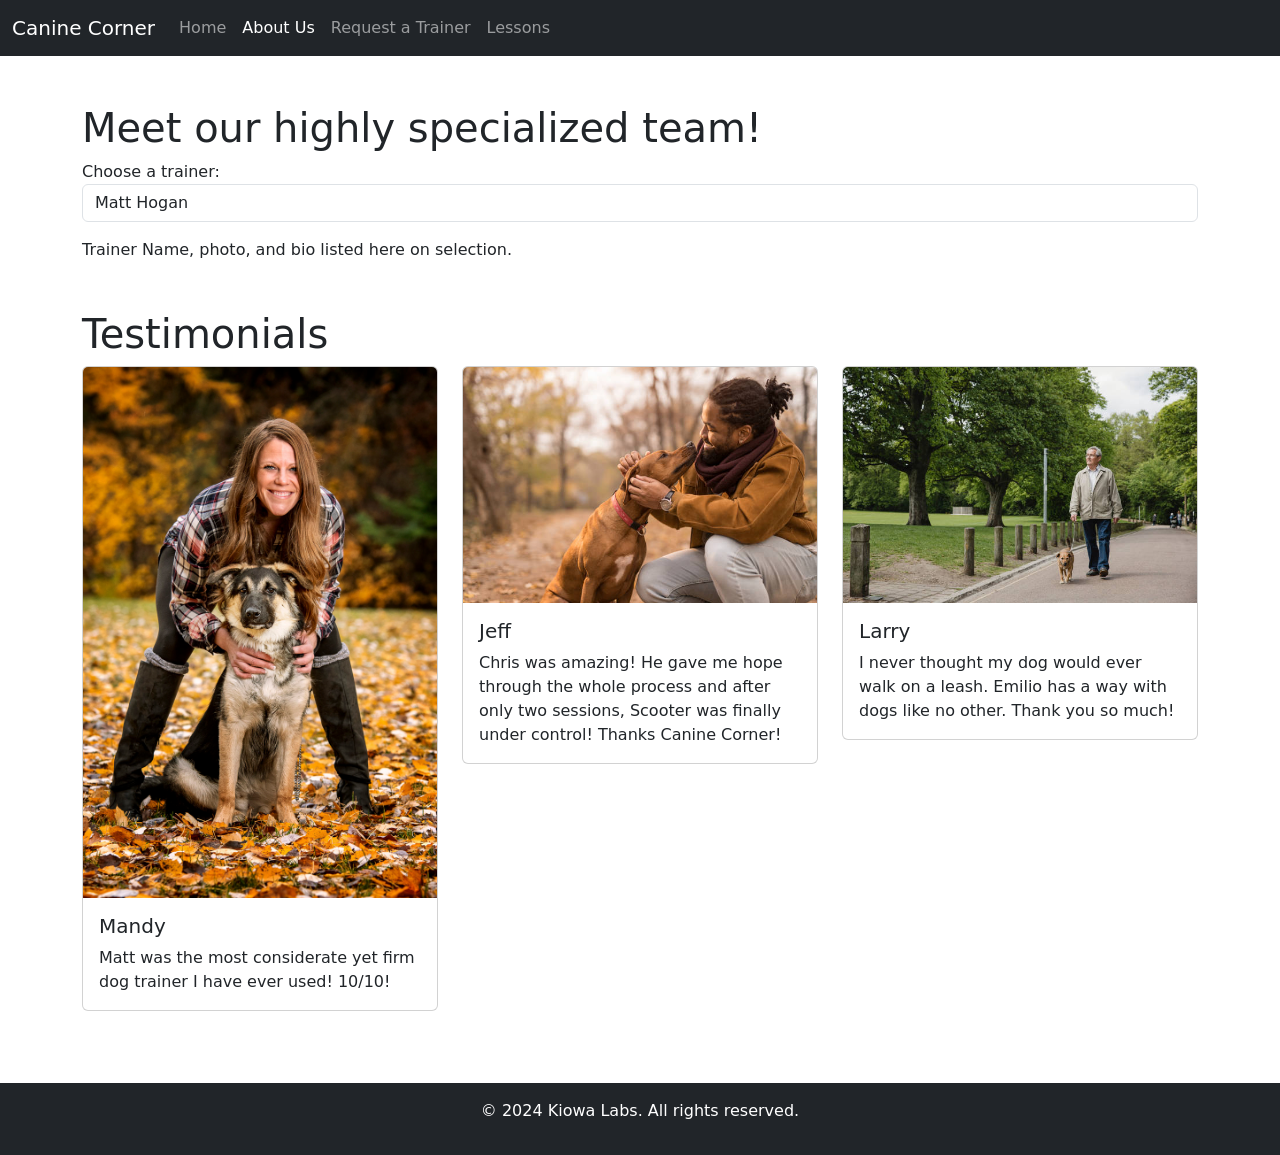
==== aboutUs.html @ 1c784fdc "functional in browser" ====
<!DOCTYPE html>
<html lang="en">
<head>
  <meta charset="UTF-8">
  <meta name="viewport" content="width=device-width, initial-scale=1.0">
  <title>Canine Corner Home</title>

  <!-- Bootstrap -->
  <link href="https://cdn.jsdelivr.net/npm/bootstrap@5.3.0-alpha1/dist/css/bootstrap.min.css" rel="stylesheet">

</head>
<body>
  
  <!-- Navbar -->
  <nav class="navbar navbar-expand-lg navbar-dark bg-dark">
    <div class="container-fluid">
      <a class="navbar-brand" href="index.html">Canine Corner</a>
      <button class="navbar-toggler" type="button" data-bs-toggle="collapse" data-bs-target="#navbarNav" aria-controls="navbarNav" aria-expanded="false" aria-label="Toggle navigation">
        <span class="navbar-toggler-icon"></span>
      </button>
      <div class="collapse navbar-collapse" id="navbarNav">
        <ul class="navbar-nav">
          <li class="nav-item">
            <a class="nav-link" aria-current="page" href="index.html">Home</a>
          </li>
          <li class="nav-item">
            <a class="nav-link active" href="aboutUs.html">About Us</a>
          </li>
          <li class="nav-item">
            <a class="nav-link" href="requestForm.html">Request a Trainer</a>
          </li>
          <li class="nav-item">
            <a class="nav-link" href="lessons.html">Lessons</a>
          </li>
        </ul>
      </div>
    </div>
  </nav>

  <!-- Content Section -->
  <main>
    <section>
      <div class="container my-5">
        <h1>Meet our highly specialized team!</h1>
        <div class="form-group">
          <label for="trainerDropdown">Choose a trainer:</label>
          <select class="form-control" id="trainerDropdown">
              <option value="1">Matt Hogan</option>
              <option value="2">Charlie Daniels</option>
              <option value="3">Chris Carpenter</option>
              <option value="4">Johnny Chase</option>
              <option value="4">Emilio Sanchez</option>
          </select>
      </div>
      <div id="selectedOption" class="mt-3">Trainer Name, photo, and bio listed here on selection.</div>
    </section>
    <section>
      <div class="container my-5">
        <h1>Testimonials</h1>
        
        <div class="row">
            <!-- Card 1 -->
            <section class="col-md-4 col-sm-6 mb-4">
                <div class="card">
                    <img src="images/mandy.jpg" class="card-img-top" alt="Card Image">
                    <div class="card-body">
                        <h5 class="card-title">Mandy</h5>
                        <p class="card-text">Matt was the most considerate yet firm dog trainer I have ever used! 10/10!</p>
                    </div>
                </div>
              </section>
            <!-- Card 2 -->
            <section class="col-md-4 col-sm-6 mb-4">
                <div class="card">
                    <img src="images/jeff.jpg" class="card-img-top" alt="Card Image">
                    <div class="card-body">
                        <h5 class="card-title">Jeff</h5>
                        <p class="card-text">Chris was amazing! He gave me hope through the whole process and after only two sessions, Scooter was finally under control! Thanks Canine Corner!</p>
                    </div>
                </div>
              </section>
            <!-- Card 3 -->
            <section class="col-md-4 col-sm-6 mb-4">
                <div class="card">
                    <img src="images/larry.jpg" class="card-img-top" alt="Card Image">
                    <div class="card-body">
                        <h5 class="card-title">Larry</h5>
                        <p class="card-text">I never thought my dog would ever walk on a leash. Emilio has a way with dogs like no other. Thank you so much!</p>
                    </div>
                </div>
              </section>
        </div>
          
      </div>
    </section>
  </main>

  <!-- Footer -->
  <footer class="bg-dark text-white text-center py-3">
    <p>&copy; 2024 Kiowa Labs. All rights reserved.</p>
  </footer>

  <!-- Bootstrap JS and Popper.js (for responsive navbar toggle) -->
  <script src="https://cdn.jsdelivr.net/npm/@popperjs/core@2.11.6/dist/umd/popper.min.js"></script>
  <script src="https://cdn.jsdelivr.net/npm/bootstrap@5.3.0-alpha1/dist/js/bootstrap.min.js"></script>

</body>
</html>
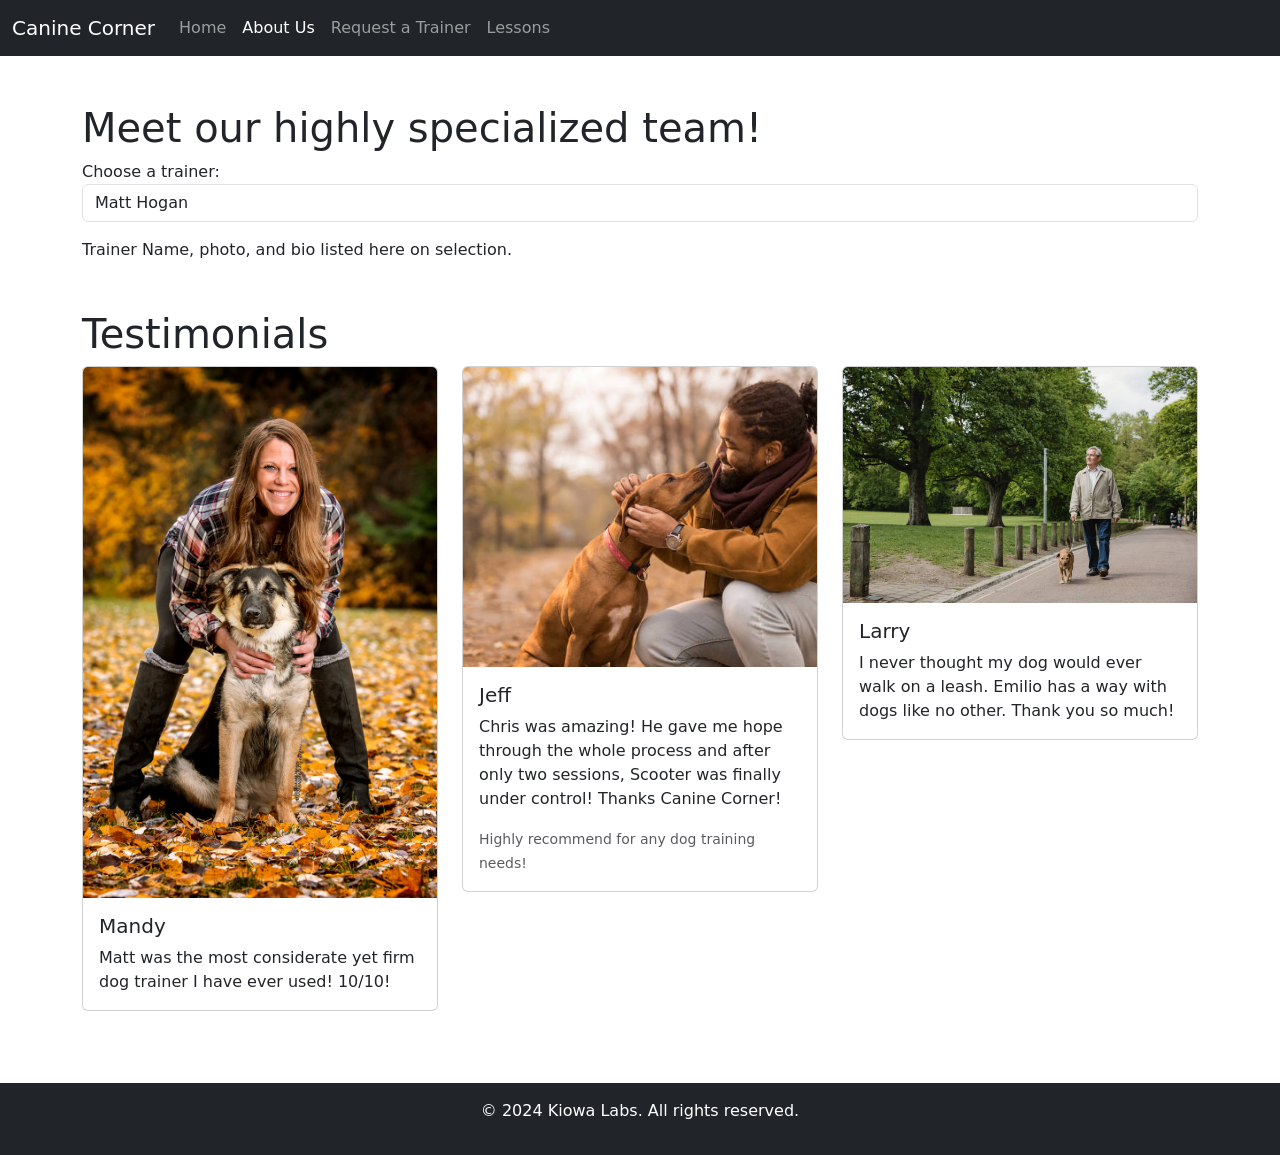
==== commit 5b737b5d: "About Us stairstep cards implemented" ====
--- a/aboutUs.html
+++ b/aboutUs.html
@@ -7,6 +7,8 @@
 
   <!-- Bootstrap -->
   <link href="https://cdn.jsdelivr.net/npm/bootstrap@5.3.0-alpha1/dist/css/bootstrap.min.css" rel="stylesheet">
+  <!-- Custom Responsive CSS -->
+  <link href="styles.css" rel="stylesheet">
 
 </head>
 <body>
@@ -76,6 +78,7 @@
                     <div class="card-body">
                         <h5 class="card-title">Jeff</h5>
                         <p class="card-text">Chris was amazing! He gave me hope through the whole process and after only two sessions, Scooter was finally under control! Thanks Canine Corner!</p>
+                        <p class="card-text"><small class="text-muted">Highly recommend for any dog training needs!</small></p>
                     </div>
                 </div>
               </section>
--- a/styles.css
+++ b/styles.css
@@ -0,0 +1,181 @@
+/* ========================================
+   Canine Corner - Responsive Enhancements
+   Combining Flexbox, CSS Grid, Media Queries & Viewport Units
+   ======================================== */
+
+/* ===== CSS GRID CONTAINER ===== */
+/* Using CSS Grid for the overall page layout */
+.page-container {
+    display: grid;
+    grid-template-rows: auto 1fr auto; /* header, main content, footer */
+    min-height: 100vh; /* Full viewport height */
+    gap: 0;
+}
+
+/* ===== VIEWPORT UNITS FOR TYPOGRAPHY ===== */
+/* Responsive typography that scales with screen size */
+.hero-title {
+    font-size: clamp(2rem, 5vw, 4rem); /* Scales between 2rem and 4rem */
+    font-weight: bold;
+    margin-bottom: 1rem;
+    color: #333;
+}
+
+.hero-subtitle {
+    font-size: clamp(1rem, 2.5vw, 1.5rem); /* Scales between 1rem and 1.5rem */
+    color: #666;
+    margin-bottom: 2rem;
+}
+
+/* ===== FLEXBOX SERVICE CARDS ===== */
+/* Main container using flexbox for flexible layout */
+.services-container {
+    display: flex;
+    flex-direction: column; /* Stack vertically on mobile */
+    gap: 2rem; /* Space between cards */
+    padding: 2rem 0;
+    max-width: 90vw; /* Responsive width using viewport units */
+    margin: 0 auto;
+}
+
+/* Individual service cards */
+.service-card {
+    display: flex;
+    flex-direction: column;
+    background: white;
+    border-radius: 10px;
+    box-shadow: 0 4px 6px rgba(0, 0, 0, 0.1);
+    overflow: hidden;
+    transition: transform 0.3s ease, box-shadow 0.3s ease;
+    min-height: 300px; /* Consistent card heights */
+}
+
+/* Hover effects for better interactivity */
+.service-card:hover {
+    transform: translateY(-5px); /* Lift card on hover */
+    box-shadow: 0 8px 15px rgba(0, 0, 0, 0.2);
+}
+
+/* Card content using flexbox for internal layout */
+/* Using aspect-ratio instead of fixed heights - 
+images are different layouts: wide, square and landscape.
+images will scale proportionally */
+.service-card .card-body {
+    display: flex;
+    flex-direction: column;
+    justify-content: space-between; /* Push button to bottom */
+    flex-grow: 1; /* Fill available space */
+    padding: 1.5rem;
+}
+
+/* ===== RESPONSIVE IMAGES ===== */
+/* base style that applies to all screen sizes than fine tune for each screen size */
+.service-card img,
+.service-card .card-img-top {
+    width: 100% !important;
+    aspect-ratio: 4/3 !important; /* Maintain consistent aspect ratio for all images, instead of using a uniform height- previously was 250px set */
+    object-fit: cover !important; /* crops the image proportionally */
+    object-position: center center !important; /* Center the crop to show both people and dog */
+}
+
+/* Using aspect-ratio instead of fixed heights - images will scale proportionally */
+
+/* ===== MEDIA QUERIES FOR RESPONSIVE BREAKPOINTS ===== */
+
+/* Mobile First Approach - Base styles above are for mobile */
+
+/* Small tablets and up (768px+) */
+@media (min-width: 768px) {
+    .services-container {
+        flex-direction: row; /* Switch to horizontal layout */
+        flex-wrap: wrap; /* Allow wrapping */
+        justify-content: center;
+    }
+    
+    .service-card {
+     /* flexbox calculations are always relative to the parent container , not the viewport or any other element */  
+        flex: 1 1 calc(50% - 1rem); /* Two cards per row 1 1 means the card will grow and shrink to fill the available space */
+        max-width: calc(50% - 1rem);
+    }
+    
+    /* Adjust container width for tablets */
+    .services-container {
+        max-width: 80vw;
+    }
+}
+
+/* Desktop and up (992px+) */
+@media (min-width: 992px) {
+    .services-container {
+        flex-direction: row;
+        flex-wrap: nowrap; /* Force all cards on one row */
+        justify-content: space-between; /* Distribute evenly across available space */
+    }
+    
+    .service-card {
+        flex: 0 0 calc(33.333% - 1rem); /* Fixed width, no grow/shrink, this fixed the issue of the third card wrapping to the next row in ddesktop view */
+        max-width: calc(33.333% - 1rem);
+    }
+    
+    /* Adjust container width for desktop */
+    .services-container {
+        max-width: 70vw;
+        gap: 1.5rem;
+    }
+}
+
+/* Large desktop (1200px+) */
+@media (min-width: 1200px) {
+    .services-container {
+        max-width: 60vw;
+        gap: 3rem;
+    }
+    
+    .service-card {
+        min-height: 350px; /* Slightly taller cards on large screens */
+    }
+}
+
+/* ===== ENHANCED HERO SECTION ===== */
+.hero-section {
+    background: linear-gradient(135deg, #f8f9fa 0%, #e9ecef 100%);
+    padding: 4vh 5vw; /* Viewport-based padding */
+    text-align: center;
+    margin-bottom: 2rem;
+}
+
+/* ===== UTILITY CLASSES ===== */
+.text-center {
+    text-align: center;
+}
+
+.mb-4 {
+    margin-bottom: 2rem;
+}
+
+/* ===== PRINT STYLES (Bonus from your media query lesson!) ===== */
+@media print {
+    .navbar, .footer {
+        display: none;
+    }
+    
+    .service-card {
+        break-inside: avoid;
+        box-shadow: none;
+        border: 1px solid #ccc;
+        margin-bottom: 1rem;
+    }
+    
+    .hero-section {
+        background: white;
+        color: black;
+    }
+}
+
+/* ===== TESTIMONIAL CARDS STAIRSTEP EFFECT ===== */
+/* force middle image taller for intentional stairstep effect */
+.container .row .col-md-4:nth-child(2) .card .card-img-top {
+    height: 300px !important;
+    object-fit: cover !important;
+    object-position: center center !important;
+}
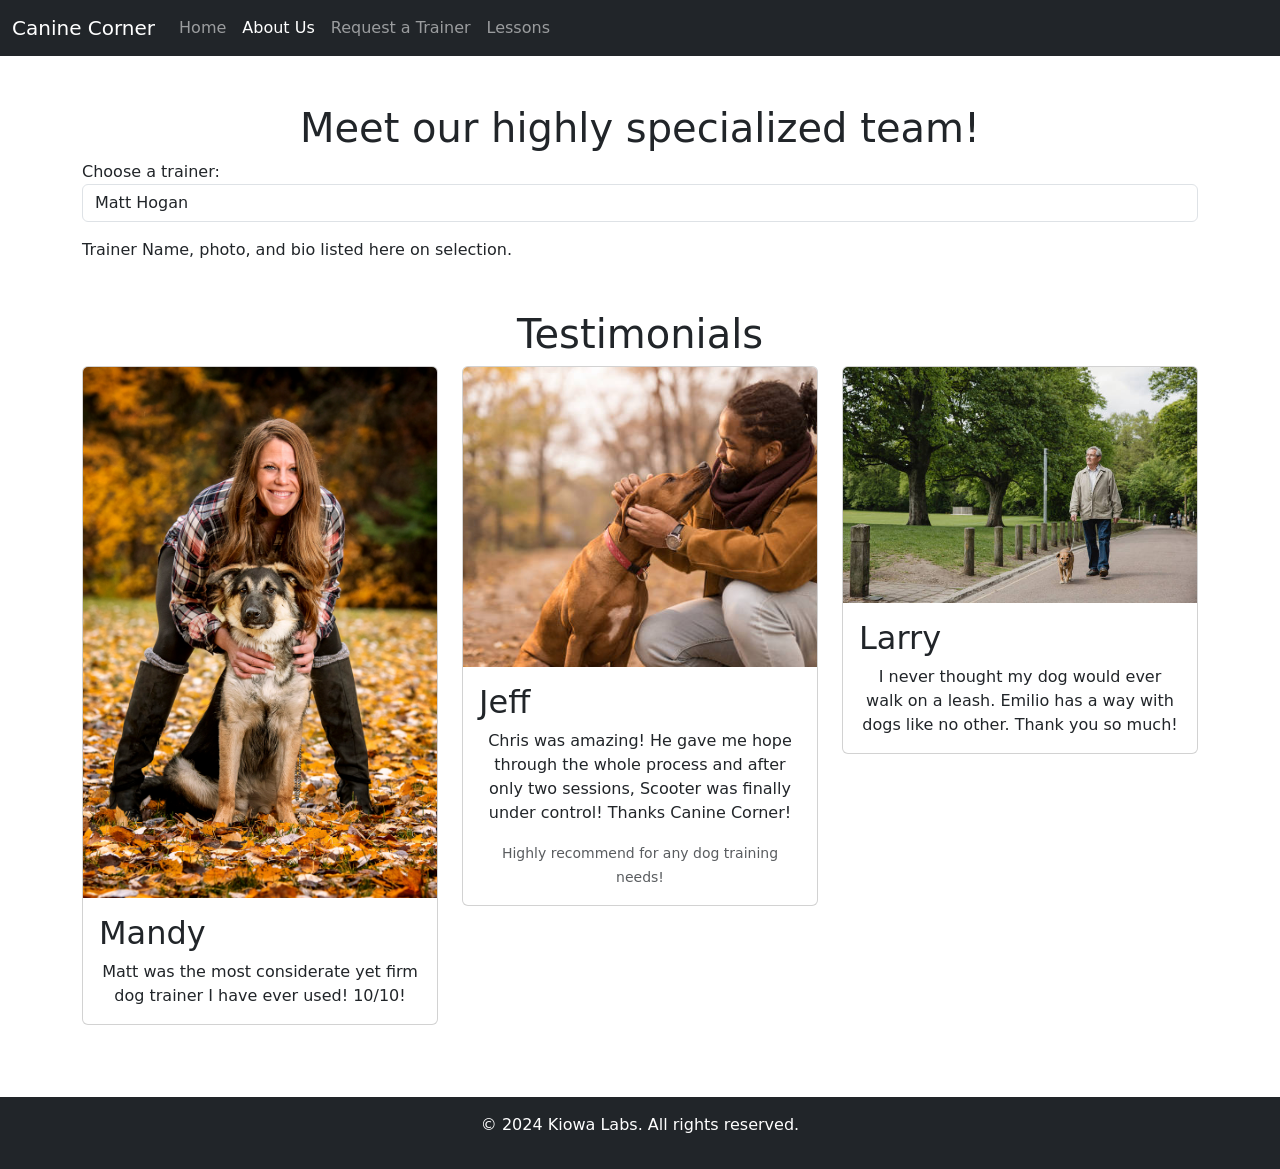
==== commit dc8b000f: "AboutUs and Index pages 100% accessibility lighthouse score" ====
--- a/aboutUs.html
+++ b/aboutUs.html
@@ -66,7 +66,7 @@
                 <div class="card">
                     <img src="images/mandy.jpg" class="card-img-top" alt="Card Image">
                     <div class="card-body">
-                        <h5 class="card-title">Mandy</h5>
+                        <h2 class="card-title">Mandy</h2>
                         <p class="card-text">Matt was the most considerate yet firm dog trainer I have ever used! 10/10!</p>
                     </div>
                 </div>
@@ -76,7 +76,7 @@
                 <div class="card">
                     <img src="images/jeff.jpg" class="card-img-top" alt="Card Image">
                     <div class="card-body">
-                        <h5 class="card-title">Jeff</h5>
+                        <h2 class="card-title">Jeff</h2>
                         <p class="card-text">Chris was amazing! He gave me hope through the whole process and after only two sessions, Scooter was finally under control! Thanks Canine Corner!</p>
                         <p class="card-text"><small class="text-muted">Highly recommend for any dog training needs!</small></p>
                     </div>
@@ -87,7 +87,7 @@
                 <div class="card">
                     <img src="images/larry.jpg" class="card-img-top" alt="Card Image">
                     <div class="card-body">
-                        <h5 class="card-title">Larry</h5>
+                        <h2 class="card-title">Larry</h2>
                         <p class="card-text">I never thought my dog would ever walk on a leash. Emilio has a way with dogs like no other. Thank you so much!</p>
                     </div>
                 </div>
--- a/styles.css
+++ b/styles.css
@@ -50,7 +50,7 @@
     min-height: 300px; /* Consistent card heights */
 }
 
-/* Hover effects for better interactivity */
+/* Hover effects  */
 .service-card:hover {
     transform: translateY(-5px); /* Lift card on hover */
     box-shadow: 0 8px 15px rgba(0, 0, 0, 0.2);
@@ -153,12 +153,14 @@
     margin-bottom: 2rem;
 }
 
-/* ===== PRINT STYLES (Bonus from your media query lesson!) ===== */
+/* ===== PRINT STYLES  ===== */
+/* hide navbar and footer on print view */
 @media print {
     .navbar, .footer {
         display: none;
     }
     
+/* prevent page breaks in the middle of a card , remove shadow effects, add border */
     .service-card {
         break-inside: avoid;
         box-shadow: none;
@@ -166,6 +168,7 @@
         margin-bottom: 1rem;
     }
     
+/* black and white for printing */
     .hero-section {
         background: white;
         color: black;
@@ -179,3 +182,101 @@
     object-fit: cover !important;
     object-position: center center !important;
 }
+
+/* ===== REQUEST FORM CSS GRID LAYOUT ===== */
+/* set up phase: define all containers and the default behaviors */
+/* Center the page header, its in its own div */
+.container h1,
+.container p {
+    text-align: center;
+}
+
+/* CSS Grid parentcontainer for form and desktop images, had to split out mobile pics into separate 
+container to have precise control- hide mobile pics on desktop and hide desktop pics in mobile view*/
+.form-grid-container {
+    display: grid;
+    grid-template-columns: 1fr 1fr; /* Two equal columns */
+    gap: 2rem; /* Space between columns. rem == "root em", based on the root element's font size */
+    margin-top: 2rem; /* fonts and spacing aren't absolute, maintain ratios to the root em as screen size changes*/
+}
+
+/* Form section styling */
+.form-section {
+    display: flex;
+    flex-direction: column;
+}
+
+/* parent container for desktop images */
+.desktop-images {
+    display: flex;
+    flex-direction: column;
+    gap: 1rem;
+}
+
+/* Mobile images container - hidden on desktop view */
+.mobile-images-container {
+    display: none;
+}
+
+/* child elements of desktop-images parent - visible on desktop */
+.desktop-image {
+    display: block;
+}
+
+/* child elements of mobile-images-container parent */
+.mobile-image {
+    display: none;
+}
+
+/* Form images styling */
+.form-image {
+    width: 100%;
+    height: auto;
+    border-radius: 8px;
+    box-shadow: 0 4px 6px rgba(0, 0, 0, 0.1);
+    transition: transform 0.3s ease;
+}
+
+.form-image:hover {
+    transform: scale(1.02);
+}
+
+/* ===== RESPONSIVE MEDIA QUERIES FOR FORM ===== */
+/* override phase: use media queries to change behavior at specific sizing breakpoints */
+/* Mobile and tablet - images  below form */
+@media (max-width: 768px) {
+    .form-grid-container {
+        grid-template-columns: 1fr; /* Single column on mobile */
+        gap: 1.5rem;
+    }
+    
+    /* Hide desktop images on mobile */
+    .desktop-images {
+        display: none;
+    }
+    
+    /* and show mobile images container */
+    .mobile-images-container {
+        display: grid;
+        grid-template-columns: 1fr;
+        gap: 1rem;
+        margin-top: 1.5rem;
+    }
+    
+    
+    .mobile-image {
+        display: block;
+    }
+}
+
+/*  adjustments for small mobile screens */
+@media (max-width: 480px) {
+    .form-grid-container {
+        gap: 1rem;
+        margin-top: 1rem;
+    }
+    
+    .form-image {
+        border-radius: 4px;
+    }
+}
